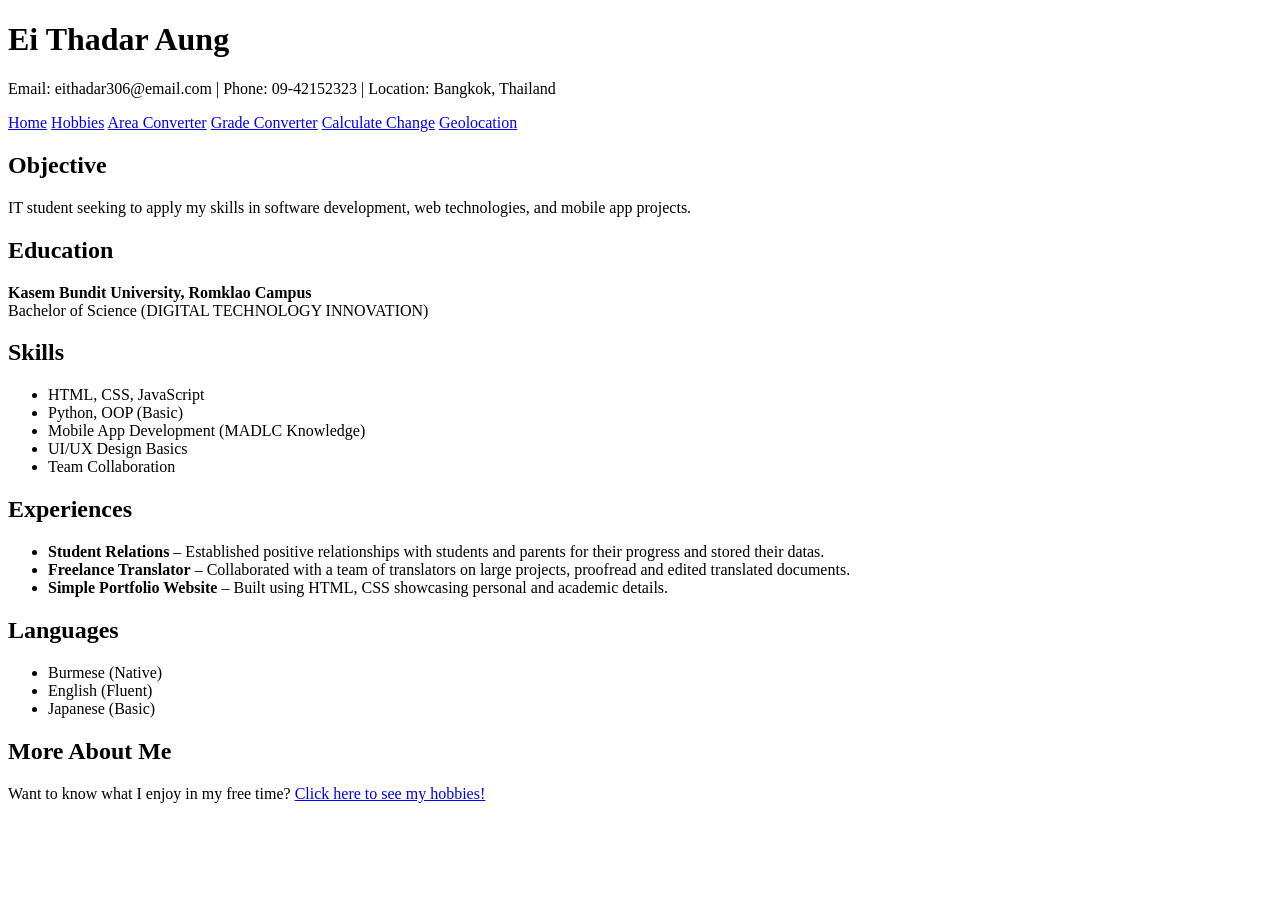
==== index.html @ bd247a52 "Add files via upload" ====
<!DOCTYPE html>
<html lang="en">
<head>
  <meta charset="UTF-8">
  <title>My Resume - Ei Thadar Aung</title>
  <link rel="stylesheet" href="style.css">
</head>

<body>

  <div class="container">
    <h1>Ei Thadar Aung</h1>
    <p>Email: eithadar306@email.com | Phone: 09-42152323 | Location: Bangkok, Thailand</p>

     <!-- Navigation Menu -->
    <nav>
      <a href="index.html">Home</a>
      <a href="hobby.html">Hobbies</a>
      <a href="area-converter.html">Area Converter</a>
      <a href="grade-converter.html">Grade Converter</a>
      <a href="calculate-change.html">Calculate Change</a>
      <a href="geolocation.html">Geolocation</a>
    </nav>
    
    <div class="section">
      <h2>Objective</h2>
      <p>IT student seeking to apply my skills in software development, web technologies, and mobile app projects.</p>
    </div>
    
    <div class="section">
      <h2>Education</h2>
      <p><strong>Kasem Bundit University, Romklao Campus</strong><br>
        Bachelor of Science (DIGITAL TECHNOLOGY INNOVATION)</p>
    </div>
    
    <div class="section">
      <h2>Skills</h2>
      <ul>
        <li>HTML, CSS, JavaScript</li>
        <li>Python, OOP (Basic)</li>
        <li>Mobile App Development (MADLC Knowledge)</li>
        <li>UI/UX Design Basics</li>
        <li>Team Collaboration</li>
      </ul>
    </div>
    
    <div class="section">
      <h2>Experiences</h2>
      <ul>
        <li><strong>Student Relations</strong> – Established positive relationships with students and parents for their progress and stored their datas.</li>
        <li><strong>Freelance Translator</strong> – Collaborated with a team of translators on large projects, proofread and edited translated documents.</li>
        <li><strong>Simple Portfolio Website</strong> – Built using HTML, CSS showcasing personal and academic details.</li>
      </ul>
    </div>
    
    <div class="section">
      <h2>Languages</h2>
      <ul>
        <li>Burmese (Native)</li>
        <li>English (Fluent)</li>
        <li>Japanese (Basic)</li>
      </ul>
    </div>

    <div class="section">
      <h2>More About Me</h2>
      <p>Want to know what I enjoy in my free time? <a href="hobby.html" target="_blank">Click here to see my hobbies!</a></p>
    </div>
  </div>

</body>
</html>
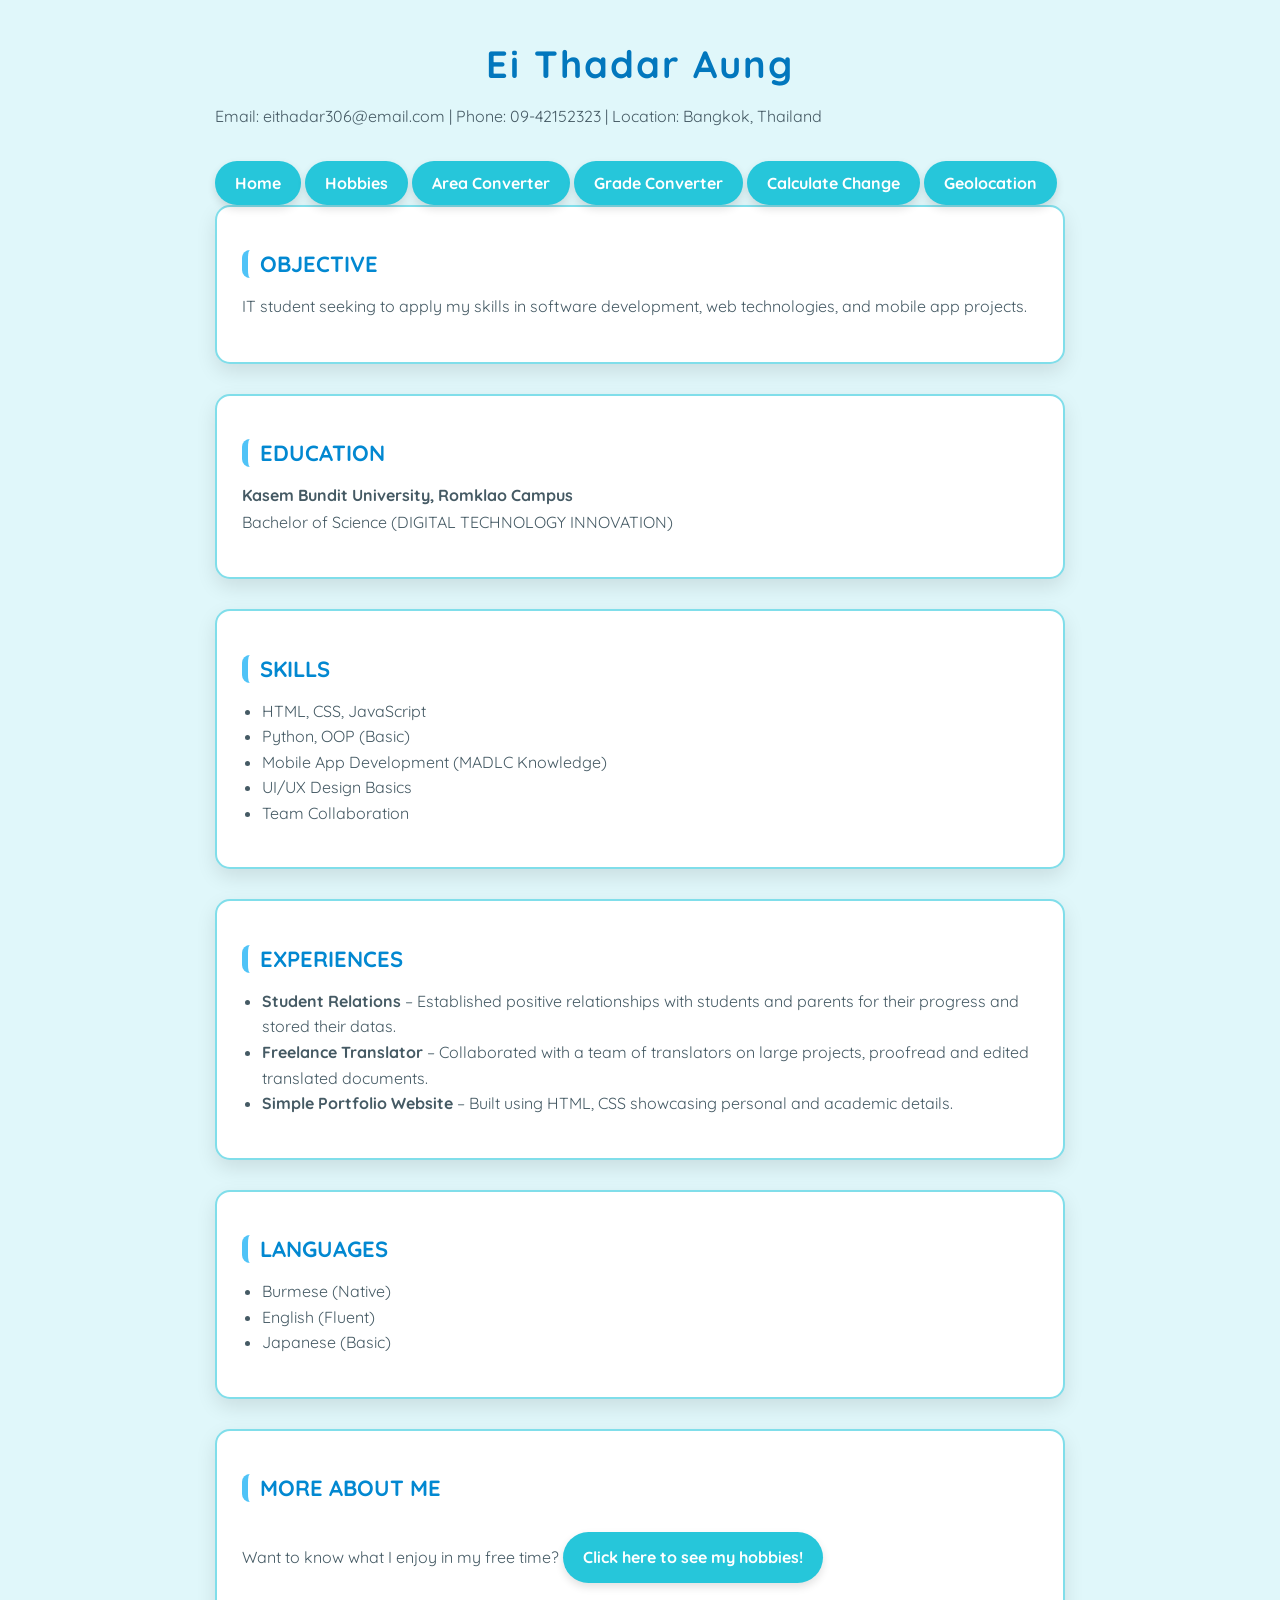
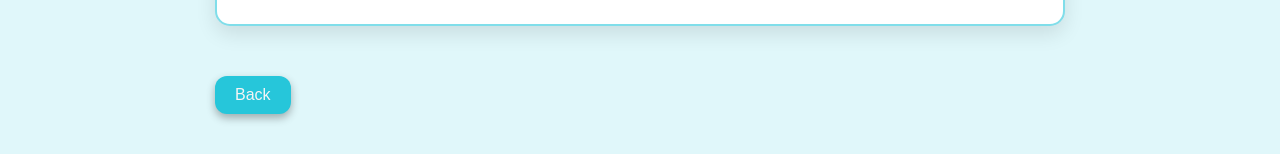
==== commit d4910171: "Update index.html" ====
--- a/index.html
+++ b/index.html
@@ -66,7 +66,17 @@
       <h2>More About Me</h2>
       <p>Want to know what I enjoy in my free time? <a href="hobby.html" target="_blank">Click here to see my hobbies!</a></p>
     </div>
+
+    <button class="back-btn" onclick="goBack()">Back</button>
+    
   </div>
+  
+  <script>
+    function goBack() { 
+      window.history.back(); 
+    }
+  </script>
 
 </body>
-</html>+
+</html>
--- a/style.css
+++ b/style.css
@@ -0,0 +1,97 @@
+/* style.css */
+@import url('https://fonts.googleapis.com/css2?family=Quicksand:wght@400;600&display=swap');
+
+body {
+  font-family: 'Quicksand', Tahoma, Geneva, Verdana, sans-serif;
+  margin: 40px;
+  background-color: #e0f7fa;
+  color: #455a64;
+}
+
+h1 {
+  text-align: center;
+  color: #0277bd;
+  font-size: 38px;
+  font-weight: bold;
+  letter-spacing: 2px;
+  margin-bottom: 15px;
+}
+
+h2 {
+  color: #0288d1;
+  border-left: 6px solid #4fc3f7;
+  padding-left: 12px;
+  background-color: #ffffff;
+  margin-bottom: 15px;
+  border-radius: 8px;
+  font-size: 22px;
+  text-transform: uppercase;
+}
+
+.section {
+  background-color: #ffffff;
+  padding: 25px;
+  border-radius: 15px;
+  margin-bottom: 30px;
+  box-shadow: 0 8px 20px rgba(0, 0, 0, 0.1);
+  border: 2px solid #80deea;
+}
+
+p {
+  line-height: 1.7;
+  font-size: 16px;
+  margin-top: 8px;
+}
+
+ul {
+  padding-left: 20px;
+  font-size: 16px;
+  line-height: 1.6;
+}
+
+.container {
+  max-width: 850px;
+  margin: auto;
+}
+
+a {
+  color: #ffffff;
+  background-color: #26c6da;
+  text-decoration: none;
+  padding: 12px 20px;
+  border-radius: 30px;
+  font-weight: bold;
+  display: inline-block;
+  margin-top: 15px;
+  transition: background-color 0.3s ease, transform 0.3s ease;
+  box-shadow: 0 4px 8px rgba(0, 0, 0, 0.12);
+}
+
+a:hover {
+  background-color: #0097a7;
+  transform: scale(1.05);
+}
+
+a:active {
+  transform: scale(1.03);
+  box-shadow: 0 2px 4px rgba(0, 0, 0, 0.1);
+}
+
+.back-btn {
+  background-color: #26c6da; 
+  color: #f5f5f5; 
+  border: none;
+  padding: 10px 20px;
+  border-radius: 12px; 
+  font-size: 16px;
+  cursor: pointer;
+  transition: all 0.3s ease;
+  margin-top: 20px;
+  display: inline-block;
+  box-shadow: 0 4px 8px rgba(0,0,0,0.3);
+}
+
+.back-btn:hover {
+  background-color: #444;
+  transform: scale(1.05);
+}
